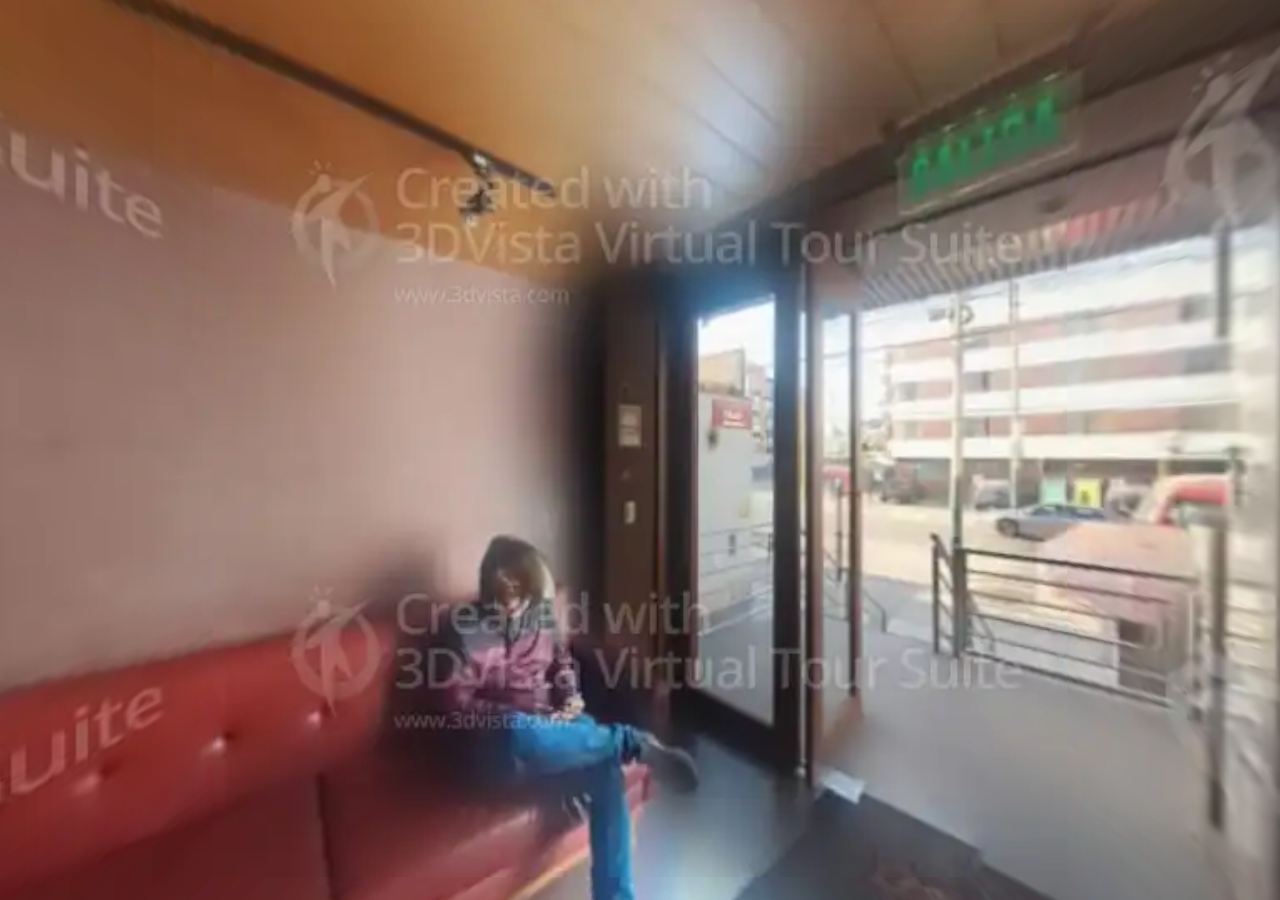
==== index.html @ bdfb3f93 "Rename index.htm to index.html" ====
<!DOCTYPE html>
<html lang="es">
<head>
    <title>SEDE SURCO</title>
    <meta http-equiv="Content-Type" content="text/html; charset=UTF-8" />
    <meta name="viewport" id="metaViewport" content="user-scalable=no, initial-scale=1, width=device-width, viewport-fit=cover" data-tdv-general-scale="0.5"/>
    <meta name="apple-mobile-web-app-capable" content="yes"/>
    <meta name="apple-mobile-web-app-status-bar-style" content="default">
    <script src="lib/tdvplayer.js?v=1778187391842"></script>
    <link rel="preload" href="locale/es.txt?v=1778187391842" as="fetch" crossorigin="anonymous"/>
	<link rel="preload" href="script.js?v=1778187391842" as="script"/>
	<link rel="preload" href="media/panorama_0F0D2BA5_02E8_A0C6_416A_1AF9FB2548D4_0/r/0/0_0.webp?v=1778187391842" as="image"/>
	<link rel="preload" href="media/panorama_0F0D2BA5_02E8_A0C6_416A_1AF9FB2548D4_0/l/0/0_0.webp?v=1778187391842" as="image"/>
	<link rel="preload" href="media/panorama_0F0D2BA5_02E8_A0C6_416A_1AF9FB2548D4_0/u/0/0_0.webp?v=1778187391842" as="image"/>
	<link rel="preload" href="media/panorama_0F0D2BA5_02E8_A0C6_416A_1AF9FB2548D4_0/d/0/0_0.webp?v=1778187391842" as="image"/>
	<link rel="preload" href="media/panorama_0F0D2BA5_02E8_A0C6_416A_1AF9FB2548D4_0/f/0/0_0.webp?v=1778187391842" as="image"/>
	<link rel="preload" href="media/panorama_0F0D2BA5_02E8_A0C6_416A_1AF9FB2548D4_0/b/0/0_0.webp?v=1778187391842" as="image"/>
	<meta name="description" content="Virtual Tour"/>
	<meta name="theme-color" content="#FFFFFF"/>
    <script src="script.js?v=1778187391842"></script>
    <style type="text/css">
        html, body { height:100%; width:100%; height:100vh; width:100vw; margin:0; padding:0; overflow:hidden; }
        .fill-viewport { position:fixed; top:0; left:0; right:0; bottom:0; padding:0; margin:0; overflow: hidden; }
        .fill-viewport.landscape-left { left: env(safe-area-inset-left); }
		.fill-viewport.landscape-right { right: env(safe-area-inset-right); }
        #viewer { z-index:1; }
        #preloadContainer { z-index:2; opacity:0; background-color:rgba(255,255,255,1); transition: opacity 0.5s; -webkit-transition: opacity 0.5s; -moz-transition: opacity 0.5s; -o-transition: opacity 0.5s;}
    </style>
    <link rel="stylesheet" href="fonts.css?v=1778187391842">
</head>
<body>
    <div id="preloadContainer" class="fill-viewport"><div style="z-index: 4; position: absolute; overflow: hidden; left: 0%; top: 50%; width: 100.00%; height: 10.00%" ><div style="text-align:left; color:#000; "><DIV STYLE="text-align:center;font-size:1.6666666666666663vmin;"><SPAN STYLE="display:inline-block; letter-spacing:0vmin; white-space:pre-wrap;color:#777777;font-size:1.67vmin;font-family:Arial, Helvetica, sans-serif;">Loading virtual tour. Please wait...</SPAN></DIV><DIV STYLE="text-align:center;font-size:1.6666666666666663vmin;"><SPAN STYLE="display:inline-block; letter-spacing:0vmin; white-space:pre-wrap;color:#777777;font-size:1.67vmin;font-family:Arial, Helvetica, sans-serif;">created with the trial of 3DVista VT Pro</SPAN></DIV><DIV STYLE="text-align:center;font-size:1.4814814814814814vmin;"><A TARGET="_blank" HREF="https://www.3dvista.com" STYLE="text-decoration:none; color:inherit;"><SPAN STYLE="display:inline-block; letter-spacing:0vmin; white-space:pre-wrap;color:#999999;font-size:1.48vmin;font-family:Arial, Helvetica, sans-serif;"><U>www.3DVista.com</U></SPAN></A></DIV></div></div></div>
    <div id="viewer" class="fill-viewport"></div>
</body>
</html>
---- fonts.css ----
@font-face {
   font-family: "Bebas Neue Bold";
   src: url("fonts/BebasNeueBold.woff2") format("woff2");
   font-weight: bold;
   font-style: normal;
}
@font-face {
   font-family: "Montserrat";
   src: url("fonts/Montserrat-Bold.woff2") format("woff2");
   font-weight: bold;
   font-style: normal;
}
@font-face {
   font-family: "Oswald";
   src: url("fonts/Oswald Bold.woff2") format("woff2");
   font-weight: bold;
   font-style: normal;
}
@font-face {
   font-family: "Montserrat";
   src: url("fonts/Montserrat-Light.woff2") format("woff2");
   font-weight: normal;
   font-style: normal;
}
@font-face {
   font-family: "Montserrat";
   src: url("fonts/Montserrat-Regular.woff2") format("woff2");
   font-weight: normal;
   font-style: normal;
}
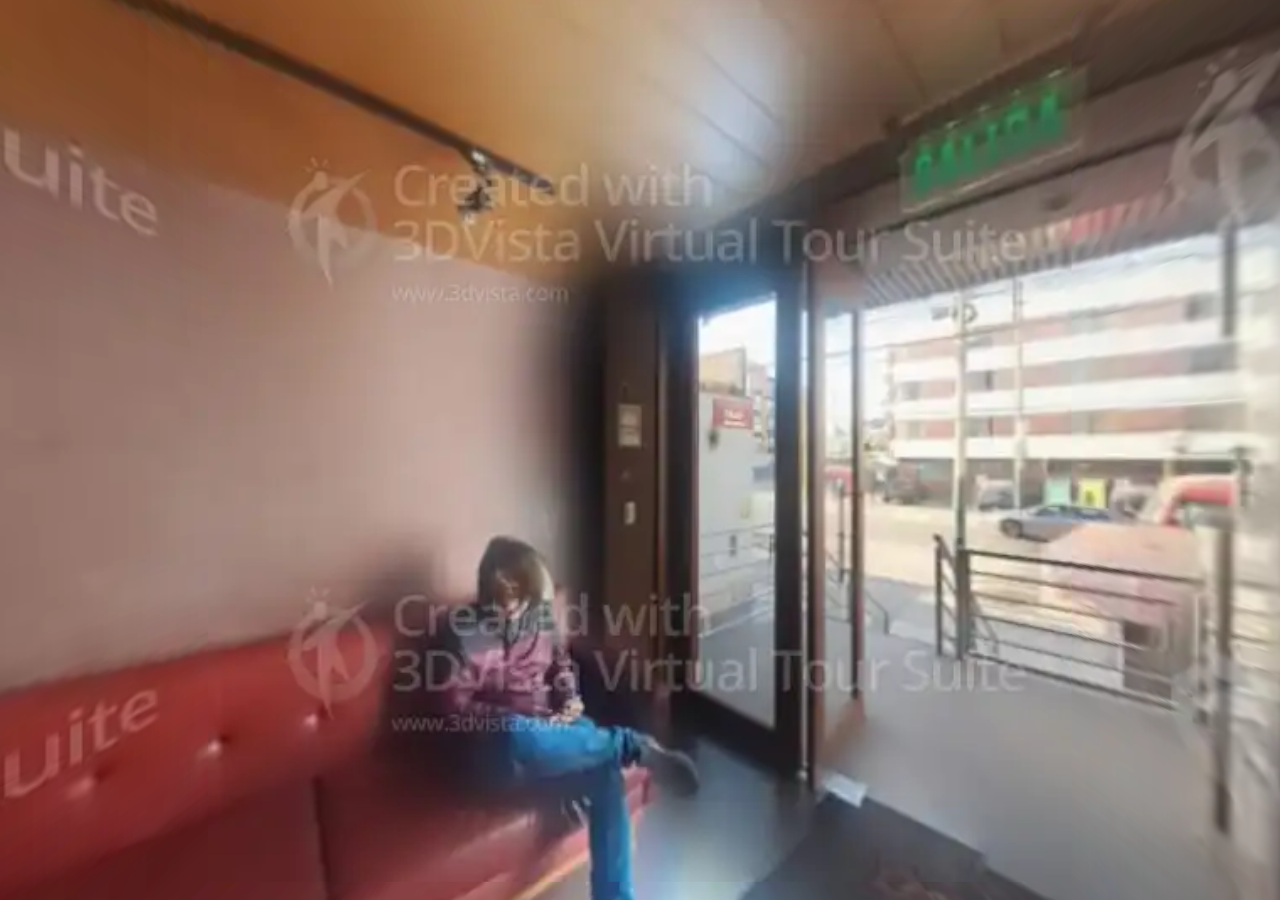
==== commit a161d806: "Merge branch 'main' of https://github.com/proyectospikalo-ship-it/SURCO" ====
--- a/index.html
+++ b/index.html
@@ -6,18 +6,18 @@
     <meta name="viewport" id="metaViewport" content="user-scalable=no, initial-scale=1, width=device-width, viewport-fit=cover" data-tdv-general-scale="0.5"/>
     <meta name="apple-mobile-web-app-capable" content="yes"/>
     <meta name="apple-mobile-web-app-status-bar-style" content="default">
-    <script src="lib/tdvplayer.js?v=1778187391842"></script>
-    <link rel="preload" href="locale/es.txt?v=1778187391842" as="fetch" crossorigin="anonymous"/>
-	<link rel="preload" href="script.js?v=1778187391842" as="script"/>
-	<link rel="preload" href="media/panorama_0F0D2BA5_02E8_A0C6_416A_1AF9FB2548D4_0/r/0/0_0.webp?v=1778187391842" as="image"/>
-	<link rel="preload" href="media/panorama_0F0D2BA5_02E8_A0C6_416A_1AF9FB2548D4_0/l/0/0_0.webp?v=1778187391842" as="image"/>
-	<link rel="preload" href="media/panorama_0F0D2BA5_02E8_A0C6_416A_1AF9FB2548D4_0/u/0/0_0.webp?v=1778187391842" as="image"/>
-	<link rel="preload" href="media/panorama_0F0D2BA5_02E8_A0C6_416A_1AF9FB2548D4_0/d/0/0_0.webp?v=1778187391842" as="image"/>
-	<link rel="preload" href="media/panorama_0F0D2BA5_02E8_A0C6_416A_1AF9FB2548D4_0/f/0/0_0.webp?v=1778187391842" as="image"/>
-	<link rel="preload" href="media/panorama_0F0D2BA5_02E8_A0C6_416A_1AF9FB2548D4_0/b/0/0_0.webp?v=1778187391842" as="image"/>
+    <script src="lib/tdvplayer.js?v=1778188948959"></script>
+    <link rel="preload" href="locale/es.txt?v=1778188948959" as="fetch" crossorigin="anonymous"/>
+	<link rel="preload" href="script.js?v=1778188948959" as="script"/>
+	<link rel="preload" href="media/panorama_0F0D2BA5_02E8_A0C6_416A_1AF9FB2548D4_0/r/0/0_0.webp?v=1778188948959" as="image"/>
+	<link rel="preload" href="media/panorama_0F0D2BA5_02E8_A0C6_416A_1AF9FB2548D4_0/l/0/0_0.webp?v=1778188948959" as="image"/>
+	<link rel="preload" href="media/panorama_0F0D2BA5_02E8_A0C6_416A_1AF9FB2548D4_0/u/0/0_0.webp?v=1778188948959" as="image"/>
+	<link rel="preload" href="media/panorama_0F0D2BA5_02E8_A0C6_416A_1AF9FB2548D4_0/d/0/0_0.webp?v=1778188948959" as="image"/>
+	<link rel="preload" href="media/panorama_0F0D2BA5_02E8_A0C6_416A_1AF9FB2548D4_0/f/0/0_0.webp?v=1778188948959" as="image"/>
+	<link rel="preload" href="media/panorama_0F0D2BA5_02E8_A0C6_416A_1AF9FB2548D4_0/b/0/0_0.webp?v=1778188948959" as="image"/>
 	<meta name="description" content="Virtual Tour"/>
 	<meta name="theme-color" content="#FFFFFF"/>
-    <script src="script.js?v=1778187391842"></script>
+    <script src="script.js?v=1778188948959"></script>
     <style type="text/css">
         html, body { height:100%; width:100%; height:100vh; width:100vw; margin:0; padding:0; overflow:hidden; }
         .fill-viewport { position:fixed; top:0; left:0; right:0; bottom:0; padding:0; margin:0; overflow: hidden; }
@@ -26,7 +26,7 @@
         #viewer { z-index:1; }
         #preloadContainer { z-index:2; opacity:0; background-color:rgba(255,255,255,1); transition: opacity 0.5s; -webkit-transition: opacity 0.5s; -moz-transition: opacity 0.5s; -o-transition: opacity 0.5s;}
     </style>
-    <link rel="stylesheet" href="fonts.css?v=1778187391842">
+    <link rel="stylesheet" href="fonts.css?v=1778188948959">
 </head>
 <body>
     <div id="preloadContainer" class="fill-viewport"><div style="z-index: 4; position: absolute; overflow: hidden; left: 0%; top: 50%; width: 100.00%; height: 10.00%" ><div style="text-align:left; color:#000; "><DIV STYLE="text-align:center;font-size:1.6666666666666663vmin;"><SPAN STYLE="display:inline-block; letter-spacing:0vmin; white-space:pre-wrap;color:#777777;font-size:1.67vmin;font-family:Arial, Helvetica, sans-serif;">Loading virtual tour. Please wait...</SPAN></DIV><DIV STYLE="text-align:center;font-size:1.6666666666666663vmin;"><SPAN STYLE="display:inline-block; letter-spacing:0vmin; white-space:pre-wrap;color:#777777;font-size:1.67vmin;font-family:Arial, Helvetica, sans-serif;">created with the trial of 3DVista VT Pro</SPAN></DIV><DIV STYLE="text-align:center;font-size:1.4814814814814814vmin;"><A TARGET="_blank" HREF="https://www.3dvista.com" STYLE="text-decoration:none; color:inherit;"><SPAN STYLE="display:inline-block; letter-spacing:0vmin; white-space:pre-wrap;color:#999999;font-size:1.48vmin;font-family:Arial, Helvetica, sans-serif;"><U>www.3DVista.com</U></SPAN></A></DIV></div></div></div>
--- a/fonts.css
+++ b/fonts.css
@@ -18,7 +18,7 @@
 }
 @font-face {
    font-family: "Montserrat";
-   src: url("fonts/Montserrat-Light.woff2") format("woff2");
+   src: url("fonts/Montserrat-Black.woff2") format("woff2");
    font-weight: normal;
    font-style: normal;
 }
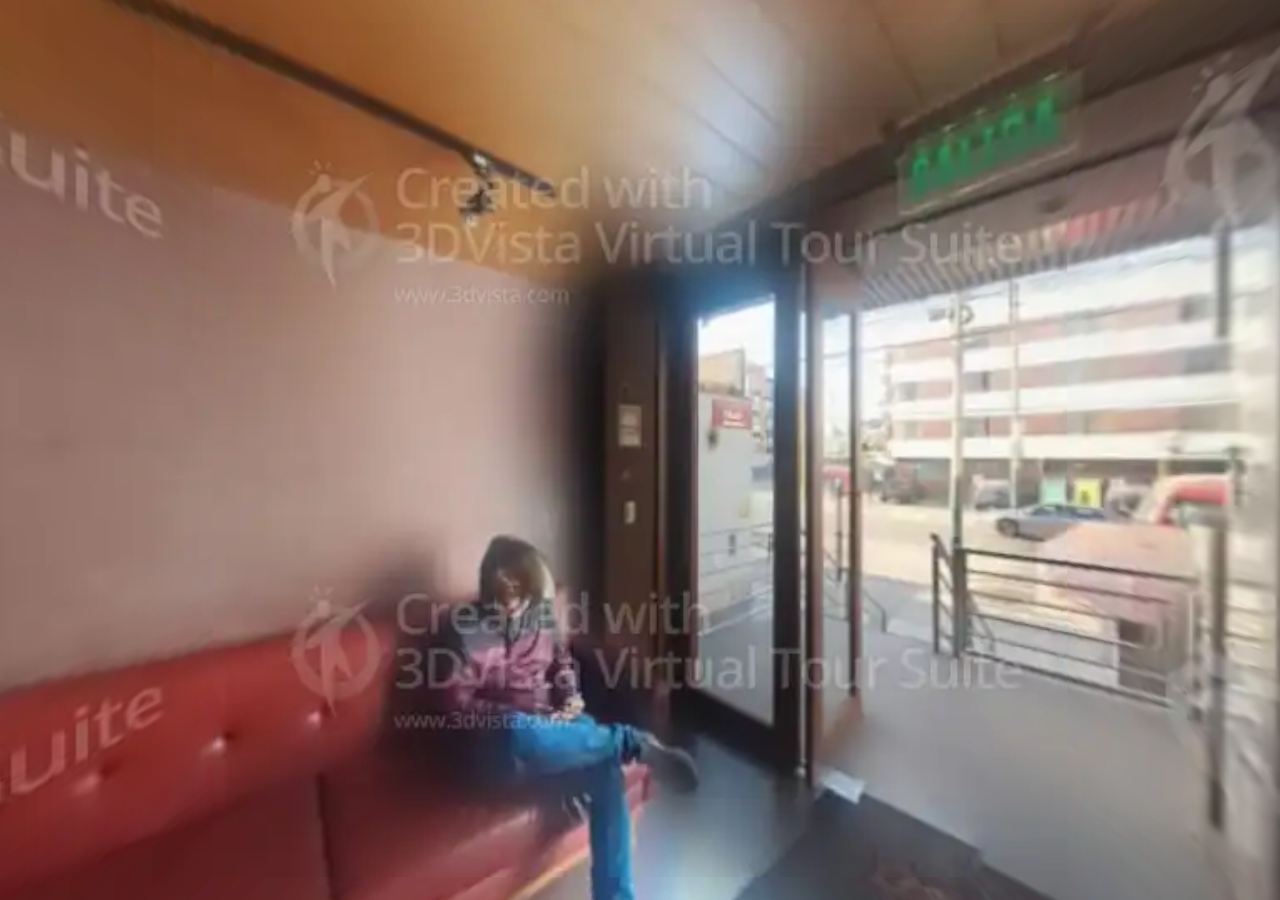
==== commit f49e5ec7: "Rename index.htm to index.html" ====
--- a/index.html
+++ b/index.html
@@ -6,18 +6,18 @@
     <meta name="viewport" id="metaViewport" content="user-scalable=no, initial-scale=1, width=device-width, viewport-fit=cover" data-tdv-general-scale="0.5"/>
     <meta name="apple-mobile-web-app-capable" content="yes"/>
     <meta name="apple-mobile-web-app-status-bar-style" content="default">
-    <script src="lib/tdvplayer.js?v=1778188948959"></script>
-    <link rel="preload" href="locale/es.txt?v=1778188948959" as="fetch" crossorigin="anonymous"/>
-	<link rel="preload" href="script.js?v=1778188948959" as="script"/>
-	<link rel="preload" href="media/panorama_0F0D2BA5_02E8_A0C6_416A_1AF9FB2548D4_0/r/0/0_0.webp?v=1778188948959" as="image"/>
-	<link rel="preload" href="media/panorama_0F0D2BA5_02E8_A0C6_416A_1AF9FB2548D4_0/l/0/0_0.webp?v=1778188948959" as="image"/>
-	<link rel="preload" href="media/panorama_0F0D2BA5_02E8_A0C6_416A_1AF9FB2548D4_0/u/0/0_0.webp?v=1778188948959" as="image"/>
-	<link rel="preload" href="media/panorama_0F0D2BA5_02E8_A0C6_416A_1AF9FB2548D4_0/d/0/0_0.webp?v=1778188948959" as="image"/>
-	<link rel="preload" href="media/panorama_0F0D2BA5_02E8_A0C6_416A_1AF9FB2548D4_0/f/0/0_0.webp?v=1778188948959" as="image"/>
-	<link rel="preload" href="media/panorama_0F0D2BA5_02E8_A0C6_416A_1AF9FB2548D4_0/b/0/0_0.webp?v=1778188948959" as="image"/>
+    <script src="lib/tdvplayer.js?v=1778189500342"></script>
+    <link rel="preload" href="locale/es.txt?v=1778189500342" as="fetch" crossorigin="anonymous"/>
+	<link rel="preload" href="script.js?v=1778189500342" as="script"/>
+	<link rel="preload" href="media/panorama_0F0D2BA5_02E8_A0C6_416A_1AF9FB2548D4_0/r/0/0_0.webp?v=1778189500342" as="image"/>
+	<link rel="preload" href="media/panorama_0F0D2BA5_02E8_A0C6_416A_1AF9FB2548D4_0/l/0/0_0.webp?v=1778189500342" as="image"/>
+	<link rel="preload" href="media/panorama_0F0D2BA5_02E8_A0C6_416A_1AF9FB2548D4_0/u/0/0_0.webp?v=1778189500342" as="image"/>
+	<link rel="preload" href="media/panorama_0F0D2BA5_02E8_A0C6_416A_1AF9FB2548D4_0/d/0/0_0.webp?v=1778189500342" as="image"/>
+	<link rel="preload" href="media/panorama_0F0D2BA5_02E8_A0C6_416A_1AF9FB2548D4_0/f/0/0_0.webp?v=1778189500342" as="image"/>
+	<link rel="preload" href="media/panorama_0F0D2BA5_02E8_A0C6_416A_1AF9FB2548D4_0/b/0/0_0.webp?v=1778189500342" as="image"/>
 	<meta name="description" content="Virtual Tour"/>
 	<meta name="theme-color" content="#FFFFFF"/>
-    <script src="script.js?v=1778188948959"></script>
+    <script src="script.js?v=1778189500342"></script>
     <style type="text/css">
         html, body { height:100%; width:100%; height:100vh; width:100vw; margin:0; padding:0; overflow:hidden; }
         .fill-viewport { position:fixed; top:0; left:0; right:0; bottom:0; padding:0; margin:0; overflow: hidden; }
@@ -26,7 +26,7 @@
         #viewer { z-index:1; }
         #preloadContainer { z-index:2; opacity:0; background-color:rgba(255,255,255,1); transition: opacity 0.5s; -webkit-transition: opacity 0.5s; -moz-transition: opacity 0.5s; -o-transition: opacity 0.5s;}
     </style>
-    <link rel="stylesheet" href="fonts.css?v=1778188948959">
+    <link rel="stylesheet" href="fonts.css?v=1778189500342">
 </head>
 <body>
     <div id="preloadContainer" class="fill-viewport"><div style="z-index: 4; position: absolute; overflow: hidden; left: 0%; top: 50%; width: 100.00%; height: 10.00%" ><div style="text-align:left; color:#000; "><DIV STYLE="text-align:center;font-size:1.6666666666666663vmin;"><SPAN STYLE="display:inline-block; letter-spacing:0vmin; white-space:pre-wrap;color:#777777;font-size:1.67vmin;font-family:Arial, Helvetica, sans-serif;">Loading virtual tour. Please wait...</SPAN></DIV><DIV STYLE="text-align:center;font-size:1.6666666666666663vmin;"><SPAN STYLE="display:inline-block; letter-spacing:0vmin; white-space:pre-wrap;color:#777777;font-size:1.67vmin;font-family:Arial, Helvetica, sans-serif;">created with the trial of 3DVista VT Pro</SPAN></DIV><DIV STYLE="text-align:center;font-size:1.4814814814814814vmin;"><A TARGET="_blank" HREF="https://www.3dvista.com" STYLE="text-decoration:none; color:inherit;"><SPAN STYLE="display:inline-block; letter-spacing:0vmin; white-space:pre-wrap;color:#999999;font-size:1.48vmin;font-family:Arial, Helvetica, sans-serif;"><U>www.3DVista.com</U></SPAN></A></DIV></div></div></div>
